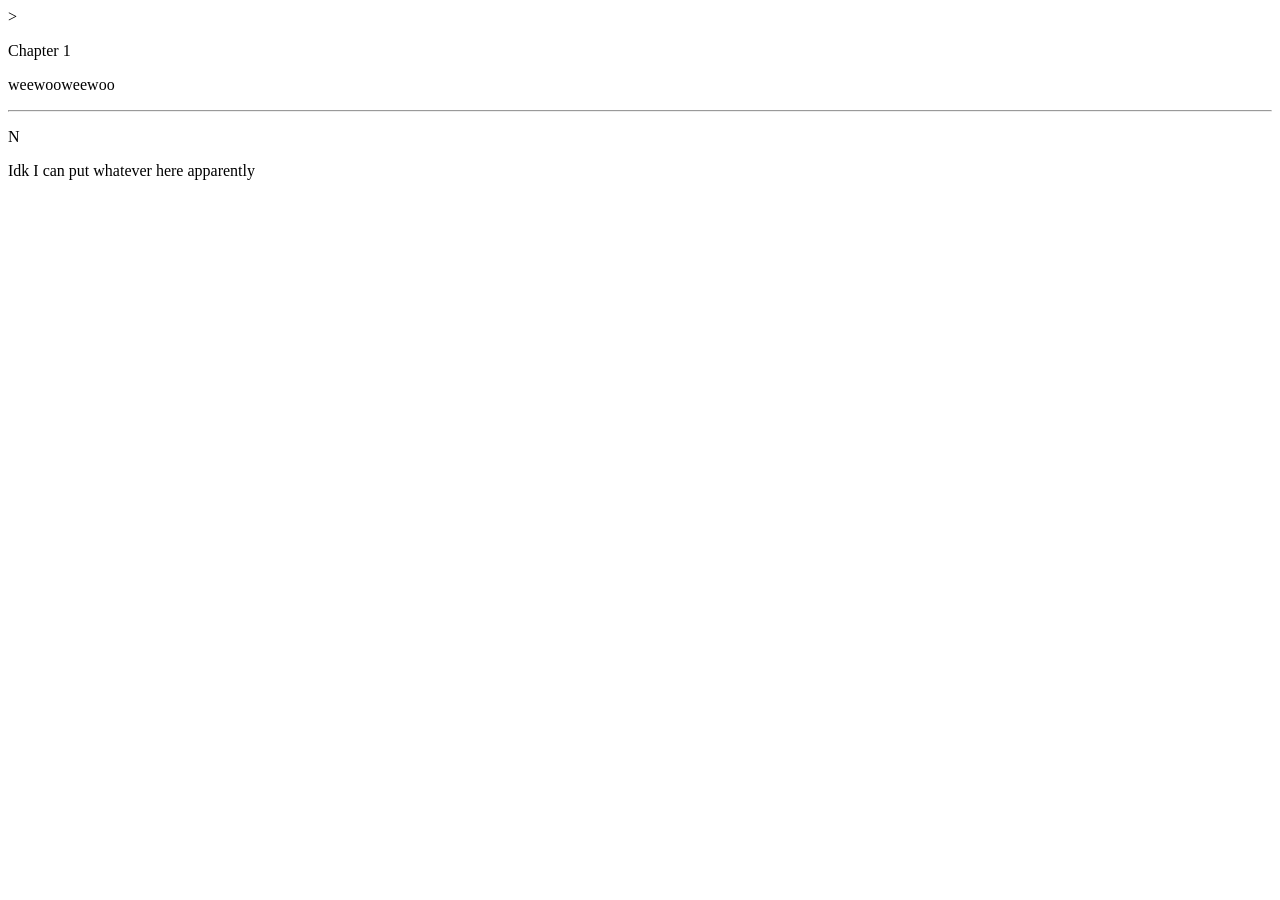
==== index.html @ f51df8d7 "index.html" ====
<!DOCTYPE html>
<html lang="en">
<head>
    <title>CH 1 Apply Your Knowledge</title>
    <meta charset="utf-9">
</head>>

<body>

    <p>Chapter 1<p>
    <p>weewooweewoo</p>
    <hr>
    
    <p>N</p>
    <p>Idk I can put whatever here apparently</P>
</body>

</html>
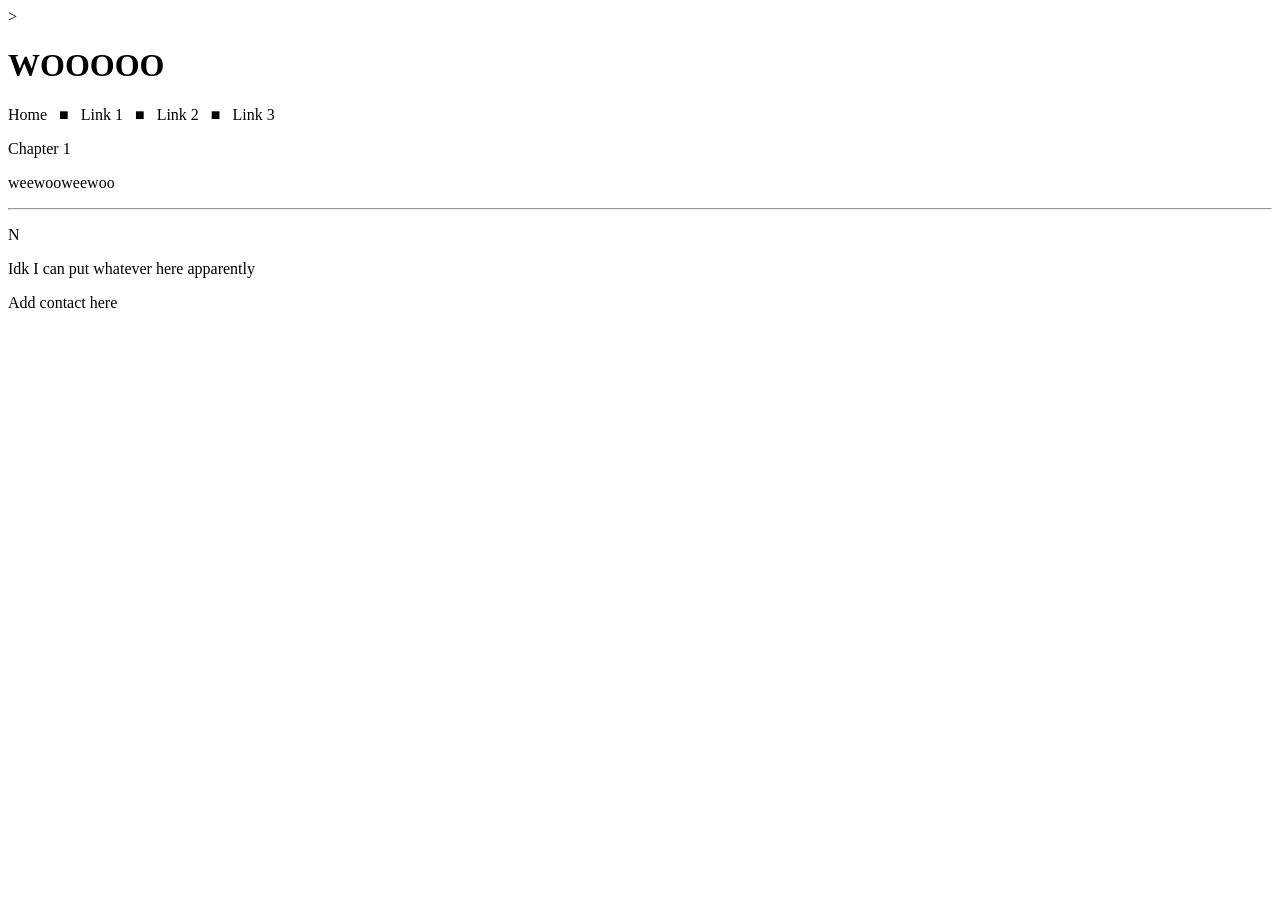
==== commit de31473e: "Update index.html" ====
--- a/index.html
+++ b/index.html
@@ -6,13 +6,28 @@
 </head>>
 
 <body>
+<header>
+    <h1>WOOOOO</h1>
+<header>
+    
+<nav>
+    <p>Home &nbsp; &#9632; &nbsp;
+    Link 1 &nbsp; &#9632; &nbsp;
+    Link 2 &nbsp; &#9632; &nbsp;
+    Link 3 </p>
+</nav>
 
-    <p>Chapter 1<p>
+<main>
+            <p>Chapter 1<p>
     <p>weewooweewoo</p>
     <hr>
-    
+
     <p>N</p>
     <p>Idk I can put whatever here apparently</P>
+</main>
+<footer>
+    <p>Add contact here</p>
+</footer>
 </body>
 
 </html> 
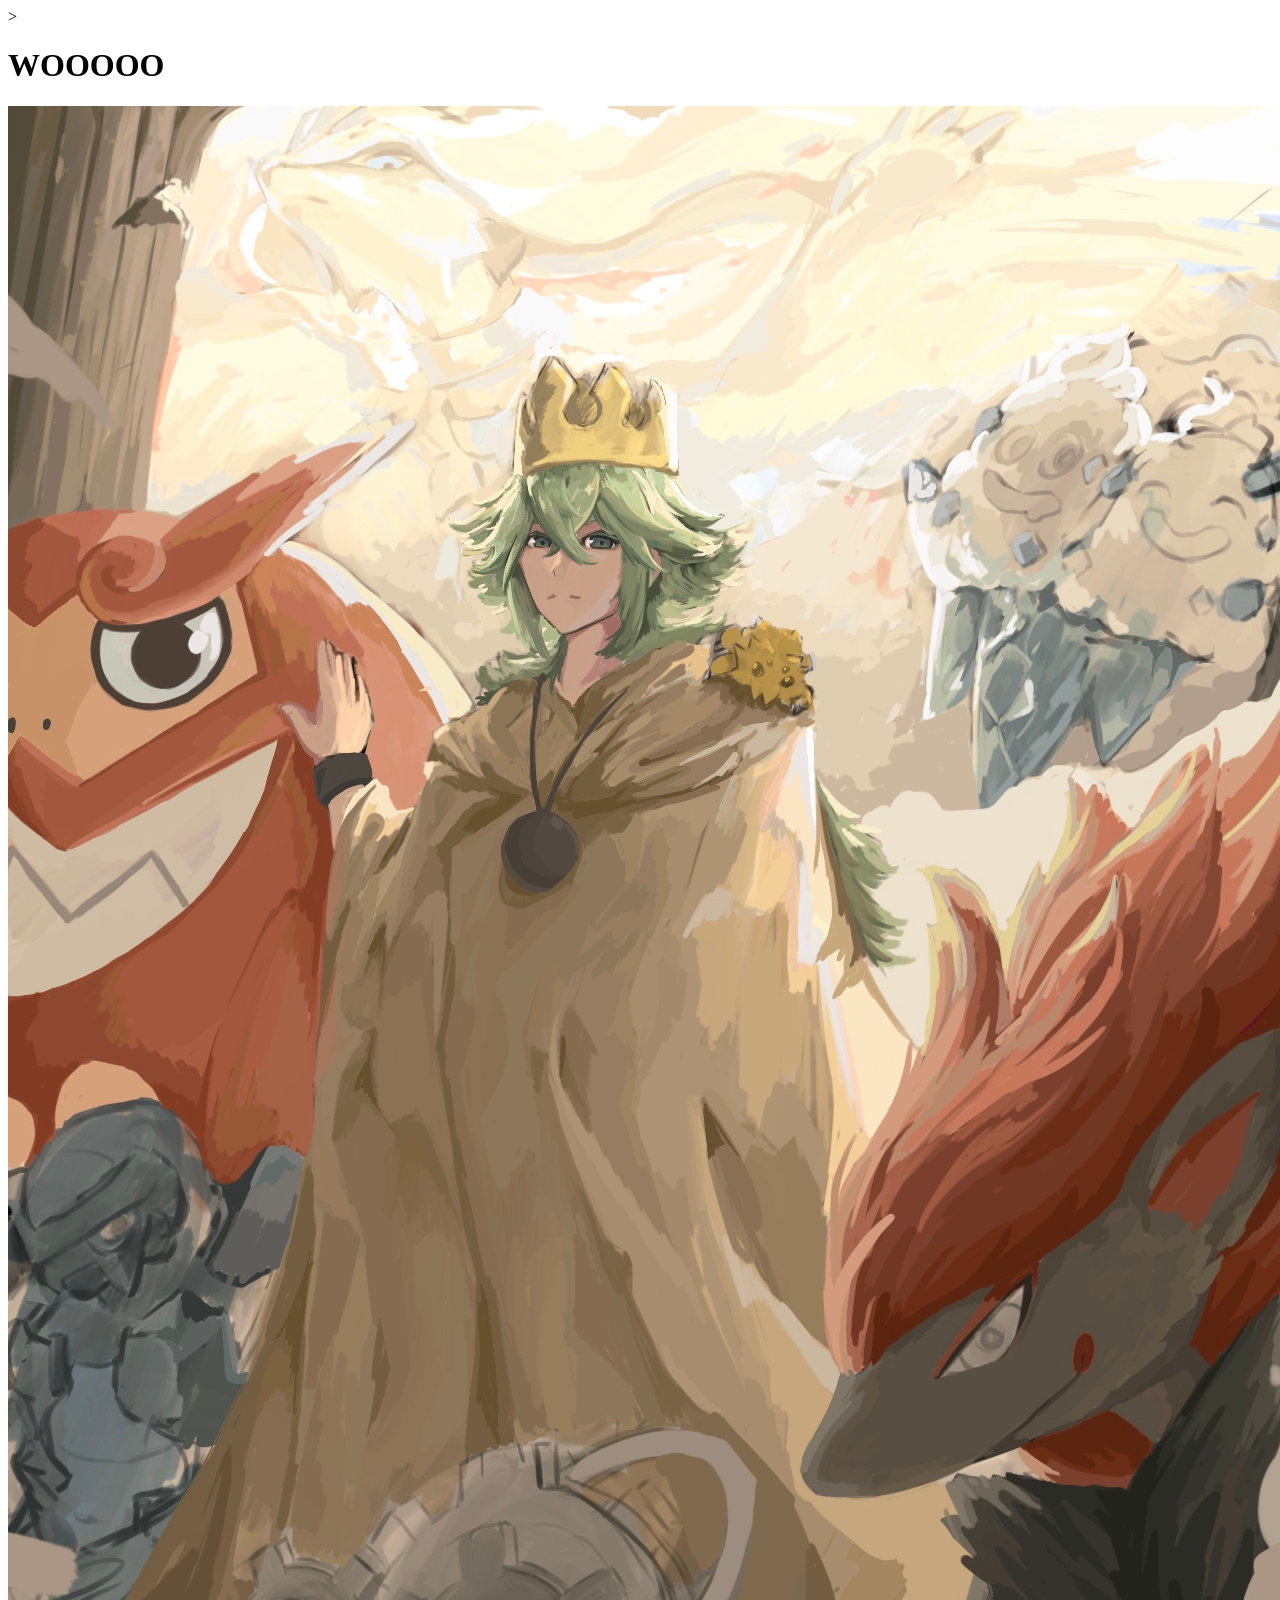
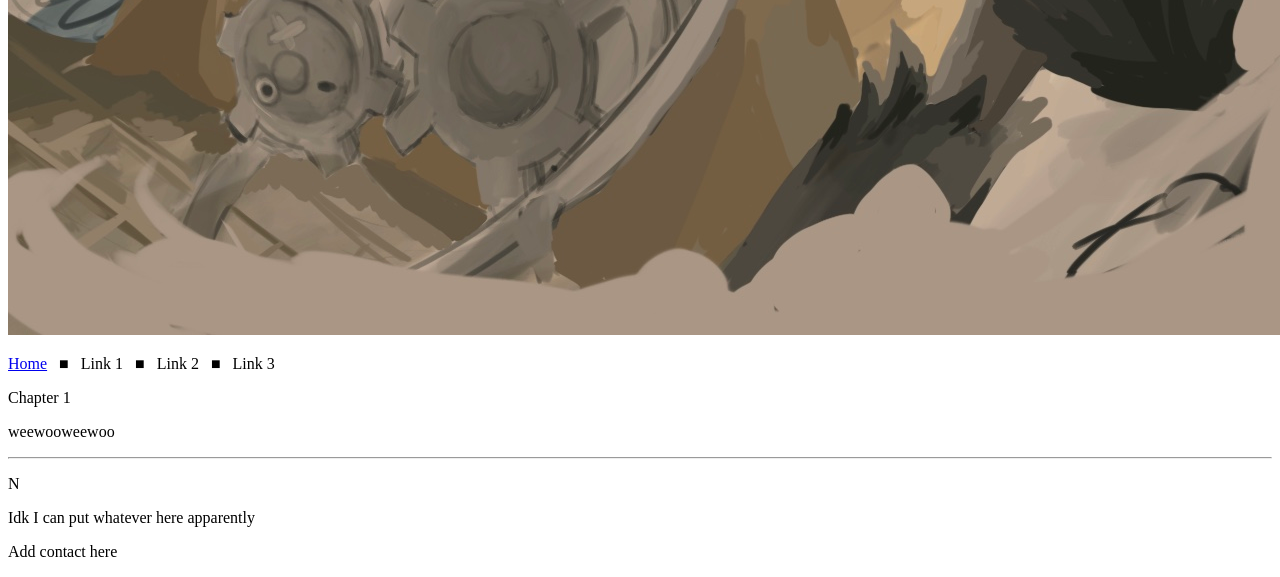
==== commit 35578683: "Update index.html" ====
--- a/index.html
+++ b/index.html
@@ -1,23 +1,25 @@
 <!DOCTYPE html>
 <html lang="en">
 <head>
-    <title>CH 1 Apply Your Knowledge</title>
+    <title>N Propaganda</title>
     <meta charset="utf-9">
 </head>>
 
 <body>
 <header>
     <h1>WOOOOO</h1>
+    <img src="IMG_2210.jpeg" alt="King N" height="1829" width="1310">
 <header>
     
 <nav>
-    <p>Home &nbsp; &#9632; &nbsp;
+    <p><a href="index.html">Home</a> &nbsp; &#9632; &nbsp;
     Link 1 &nbsp; &#9632; &nbsp;
     Link 2 &nbsp; &#9632; &nbsp;
     Link 3 </p>
 </nav>
 
 <main>
+    <div id="template">
             <p>Chapter 1<p>
     <p>weewooweewoo</p>
     <hr>
@@ -25,6 +27,7 @@
     <p>N</p>
     <p>Idk I can put whatever here apparently</P>
 </main>
+    
 <footer>
     <p>Add contact here</p>
 </footer>
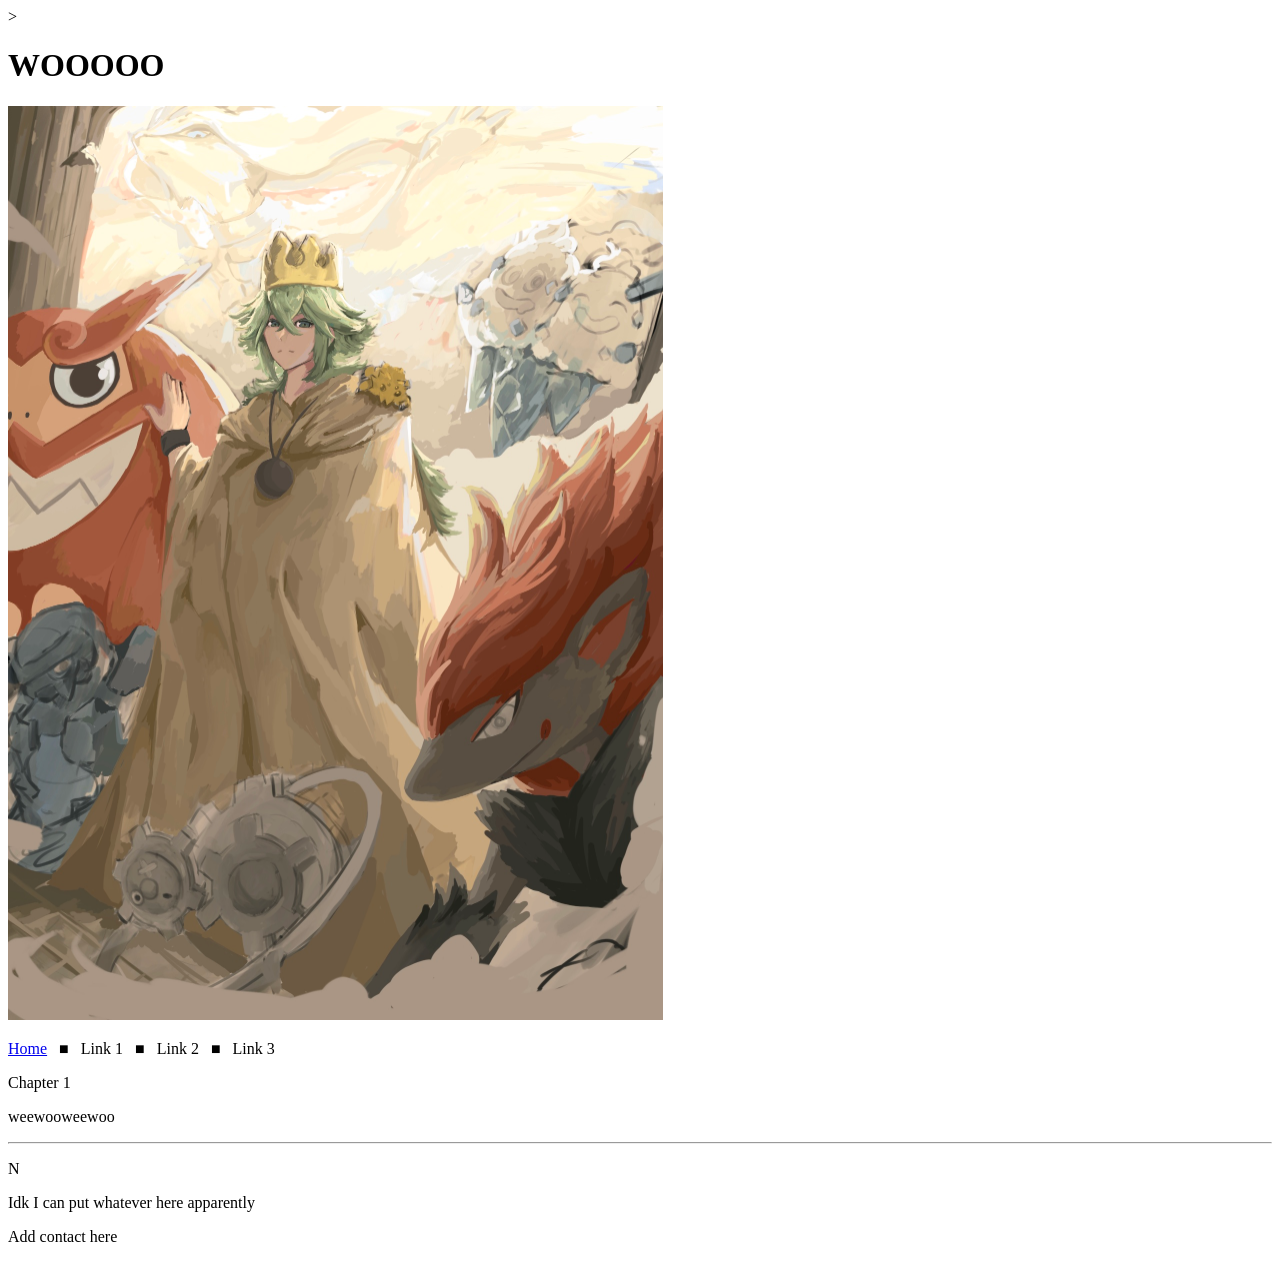
==== commit 62149e12: "Update index.html" ====
--- a/index.html
+++ b/index.html
@@ -8,7 +8,7 @@
 <body>
 <header>
     <h1>WOOOOO</h1>
-    <img src="IMG_2210.jpeg" alt="King N" height="1829" width="1310">
+    <img src="IMG_2210.jpeg" alt="King N" height="914" width="655">
 <header>
     
 <nav>
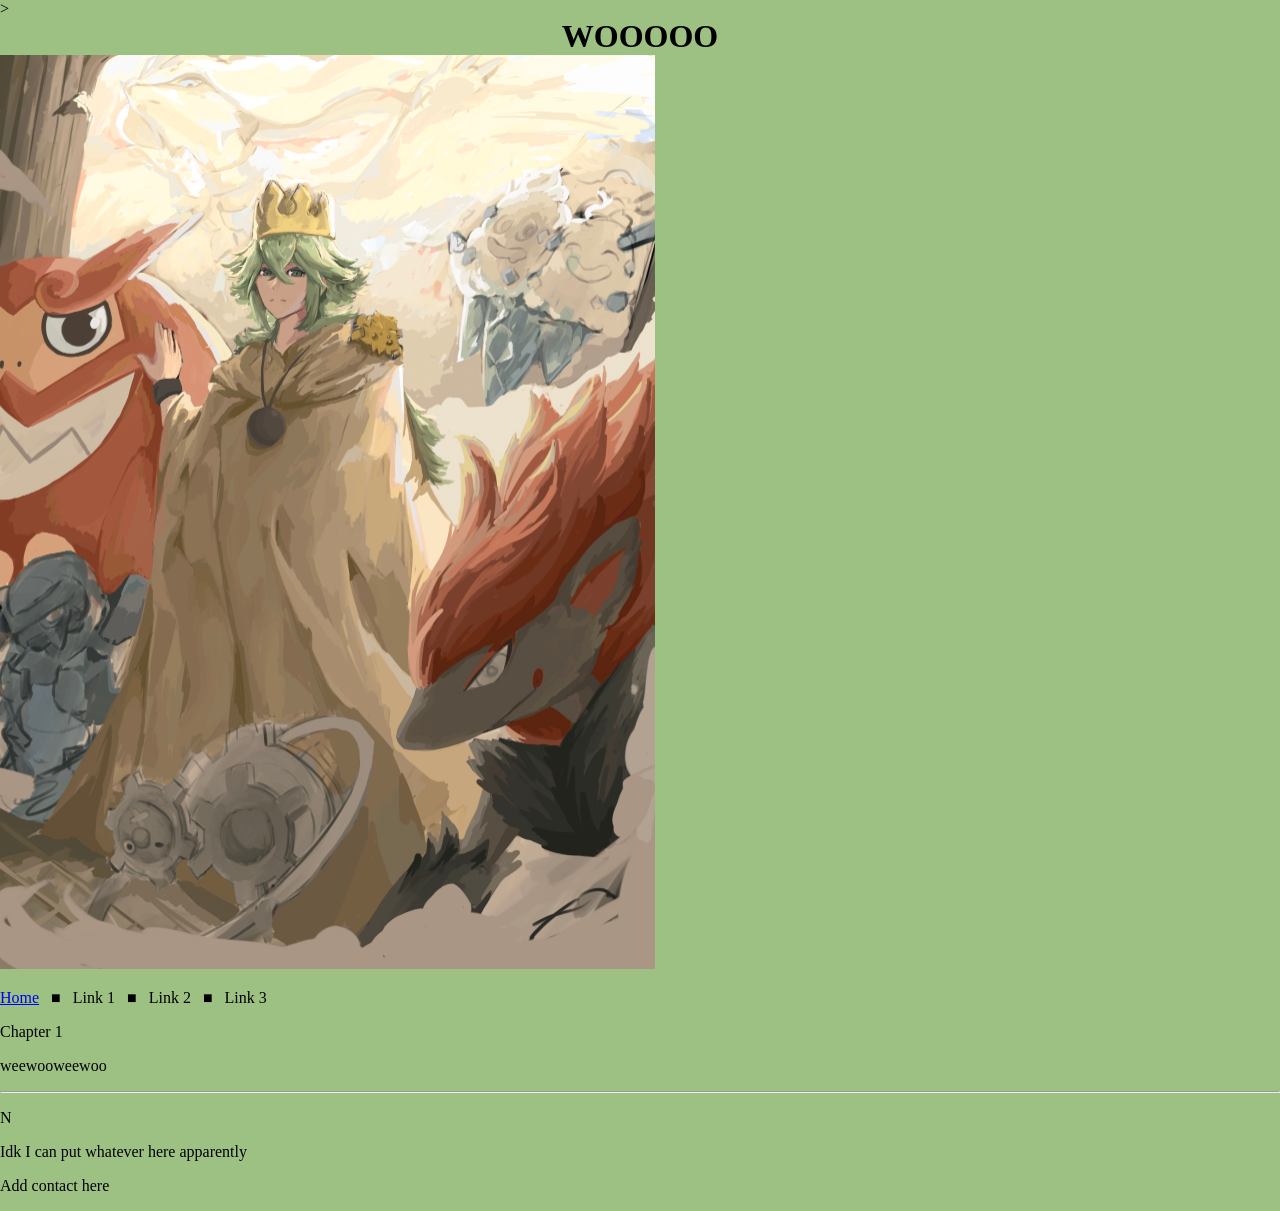
==== commit 40afa1c0: "Update index.html" ====
--- a/index.html
+++ b/index.html
@@ -3,6 +3,7 @@
 <head>
     <title>N Propaganda</title>
     <meta charset="utf-9">
+    <link rel="stylesheet" href="styles.css">
 </head>>
 
 <body>
--- a/styles.css
+++ b/styles.css
@@ -0,0 +1,13 @@
+/* CSS Reset */
+  body, header, nav, main, footer, img, h1, h3{
+    margin: 0;
+    padding: 0;
+    border: 0;
+  }
+body{
+  background-color: #9DC183;
+}
+
+header h1 {
+  text-align: center;
+}
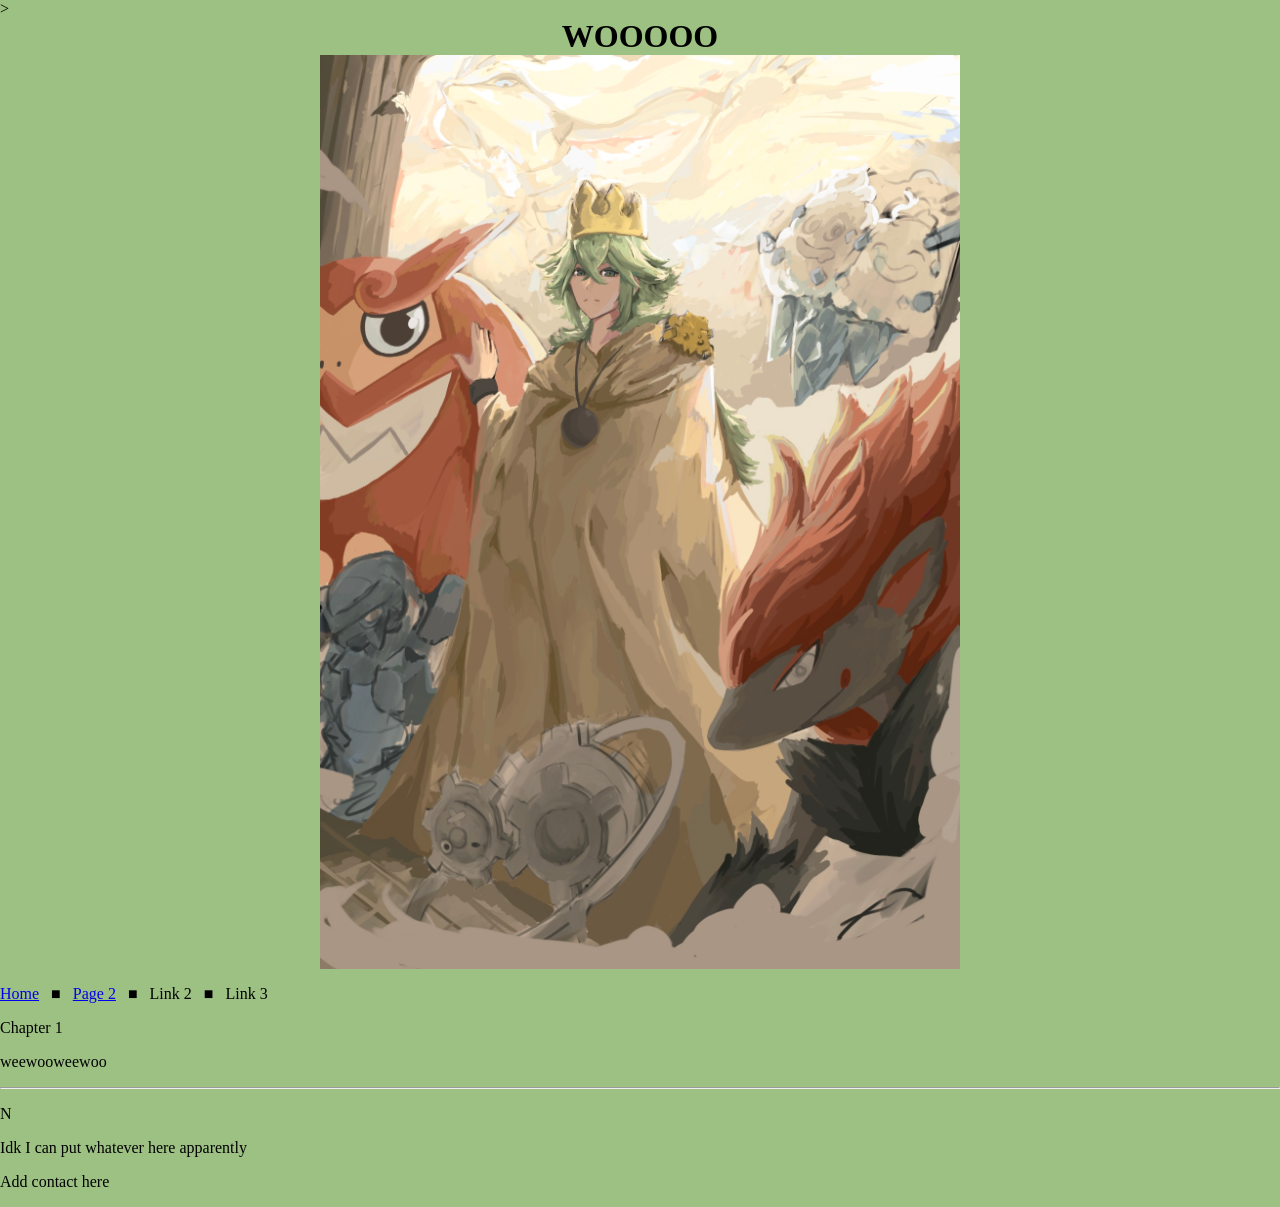
==== commit 2d5f29ad: "Update index.html" ====
--- a/index.html
+++ b/index.html
@@ -14,7 +14,7 @@
     
 <nav>
     <p><a href="index.html">Home</a> &nbsp; &#9632; &nbsp;
-    Link 1 &nbsp; &#9632; &nbsp;
+    <a href="Page2.html">Page 2</a> &nbsp; &#9632; &nbsp;
     Link 2 &nbsp; &#9632; &nbsp;
     Link 3 </p>
 </nav>
--- a/styles.css
+++ b/styles.css
@@ -11,3 +11,9 @@
 header h1 {
   text-align: center;
 }
+
+img{
+  display: block;
+  margin:auto;
+  width: 50%;
+}
